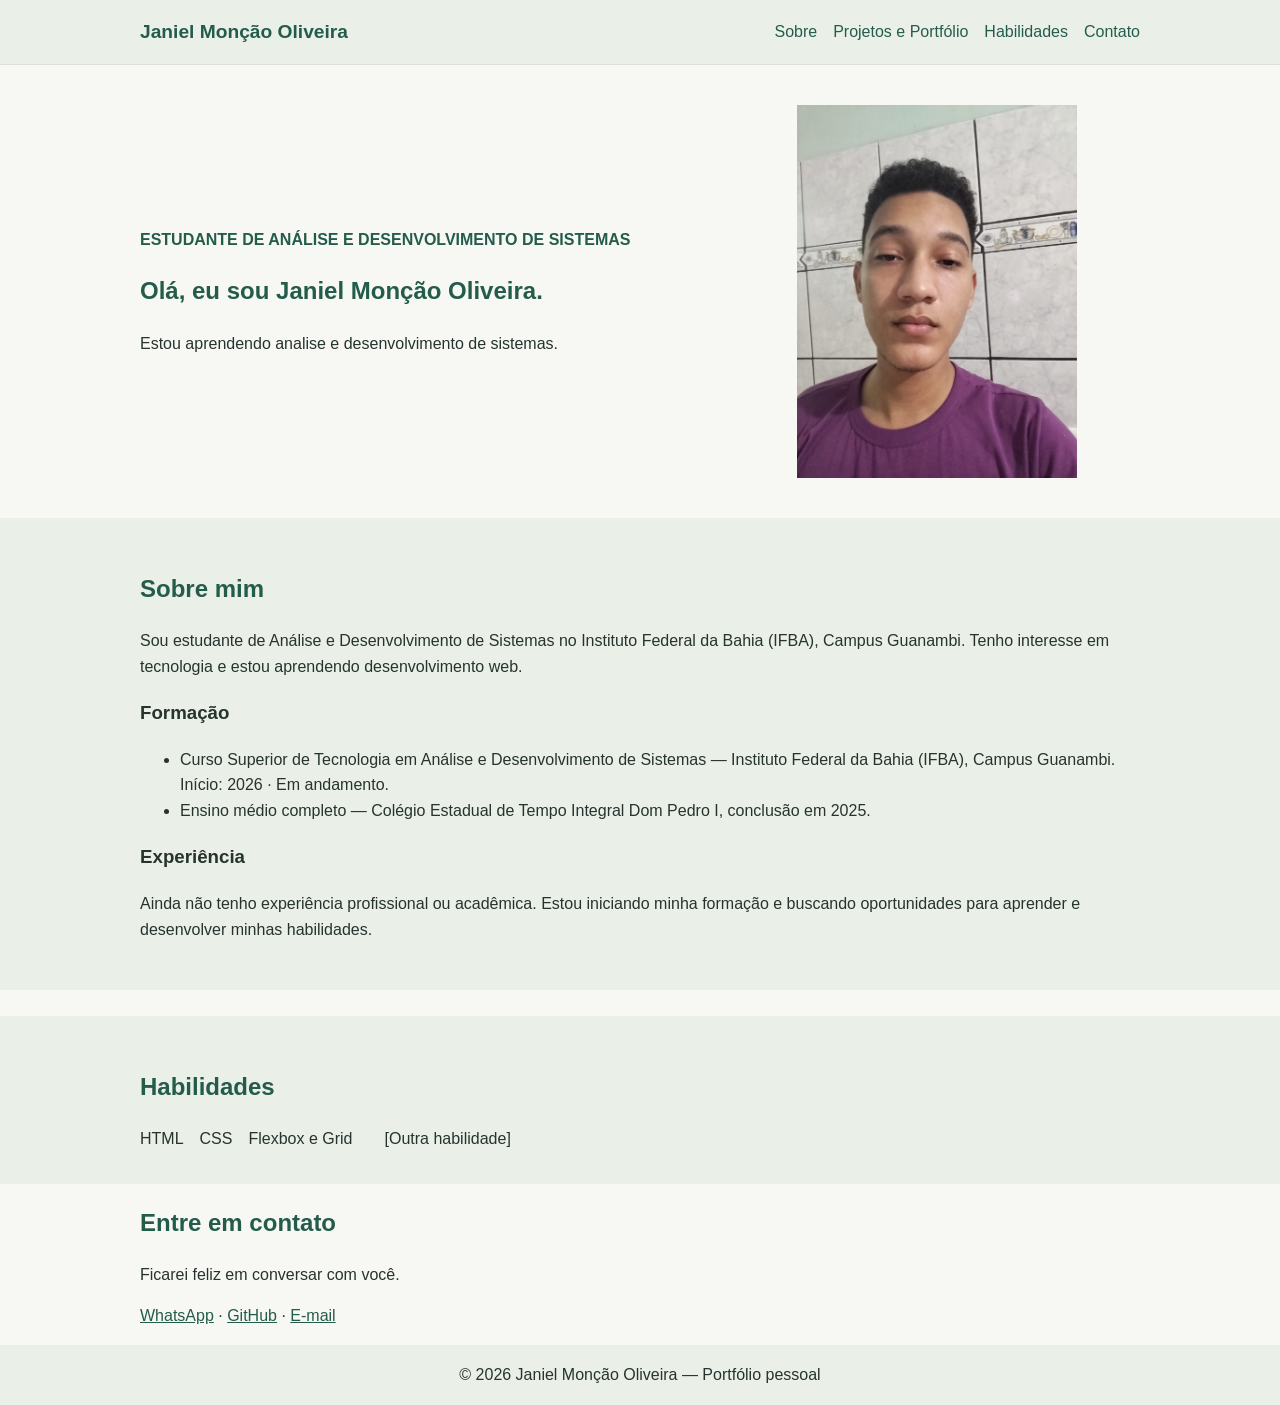
==== html/index.html @ b72e4103 "Adiciona site do portfólio" ====
<!DOCTYPE html>
<html lang="pt-BR">
<head>
    <meta charset="UTF-8">
    <meta name="viewport" content="width=device-width, initial-scale=1.0">
    <meta name="description" content="Portfólio pessoal de Janiel moncao oliveira">
    <title>Portfólio de Janiel</title>
    <link rel="stylesheet" href="../css/style.css">
</head>
<body>
    <header>
        <nav class="largura-pagina-menu" aria-label="Navegação principal">
            <a class="nome-portifolio" href="#inicio">Janiel Monção Oliveira</a>
            <ul>
                <li><a href="#sobre">Sobre</a></li>
                <li><a href="projetos.html">Projetos e Portfólio</a></li>
                <li><a href="#habilidades">Habilidades</a></li>
                <li><a href="#contato">Contato</a></li>
            </ul>
        </nav>
    </header>

    <main>
        <section class="apresentacao-inicial" id="inicio">
            <div>
                <p class="titulo-profissional">ESTUDANTE DE ANÁLISE E DESENVOLVIMENTO DE SISTEMAS</p>
                <h1>Olá, eu sou Janiel Monção Oliveira.</h1>
                <p>Estou aprendendo analise e desenvolvimento de sistemas.</p>
            </div>
            <img class="foto-perfil" src="../assets/img/perfil.jpg" alt="Foto pessoal">
        </section>

        <section class="secao-com-fundo" id="sobre">
            <div class="largura-pagina">
                <h2>Sobre mim</h2>
                <p>Sou estudante de Análise e Desenvolvimento de Sistemas no Instituto Federal da Bahia (IFBA), Campus Guanambi. Tenho interesse em tecnologia e estou aprendendo desenvolvimento web.</p>
                <h3>Formação</h3>
                <ul>
                    <li>Curso Superior de Tecnologia em Análise e Desenvolvimento de Sistemas — Instituto Federal da Bahia (IFBA), Campus Guanambi. Início: 2026 · Em andamento.</li>
                    <li>Ensino médio completo — Colégio Estadual de Tempo Integral Dom Pedro I, conclusão em 2025.</li>
                </ul>
                <h3>Experiência</h3>
                <p>Ainda não tenho experiência profissional ou acadêmica. Estou iniciando minha formação e buscando oportunidades para aprender e desenvolver minhas habilidades.</p>
            </div>
        </section>
<br>
        <section class="fundo" id="habilidades">
            <div class="largura-pagina">
                <h2>Habilidades</h2>
                <ul class="lista-habilidades">
                    <li>HTML</li>
                    <li>CSS</li>
                    <li>Flexbox e Grid</li>
                    <li></li>
                    <li>[Outra habilidade]</li>
                </ul>
            </div>
        </section>

        <section class="largura-pagina" id="contato">
            <div>
                <h2>Entre em contato</h2>
                <p>Ficarei feliz em conversar com você.</p>
                <p>
                    <a href="https://wa.me/557781138362" target="_blank" rel="noopener noreferrer">WhatsApp</a>
                    · <a href="https://github.com/Janiel-Sancho" target="_blank" rel="noopener noreferrer">GitHub</a>
                    · <a href="https://mail.google.com/mail/?view=cm&amp;to=janiemoncao876%40gmail.com" target="_blank" rel="noopener noreferrer">E-mail</a>
                </p>
            </div>
        </section>
    </main>

    <footer>
        <div class="rodape">
            <p>&copy; 2026 Janiel Monção Oliveira — Portfólio pessoal</p>
        </div>
    </footer>
</body>
</html>
---- css/style.css ----
:root {
    --cor-principal: #245c4b;
    --cor-fundo: #f7f8f4;
    --cor-texto: #26332e;
}

* { box-sizing: border-box; }

body {
    display: flex;
    min-height: 100vh;
    flex-direction: column;
    margin: 0;
    background: var(--cor-fundo);
    color: var(--cor-texto);
    font: 1rem/1.6 Arial, sans-serif;
}

main { flex: 1; }
a { color: var(--cor-principal); }
a:focus-visible { outline: 2px solid var(--cor-principal); }

.largura-pagina,
.largura-pagina-menu,
.apresentacao-inicial,
.rodape {
    width: min(1000px, calc(100% - 32px));
    margin-inline: auto;
}

header, footer { background: #eaf0e8; }
header { border-bottom: 1px solid #ddd; }

.largura-pagina-menu,
.largura-pagina-menu ul,
.lista-habilidades,
.rodape {
    display: flex;
    align-items: center;
    justify-content: space-between;
    gap: 16px;
}

.largura-pagina-menu { min-height: 64px; }
.largura-pagina-menu ul, .lista-habilidades { flex-wrap: wrap; margin: 0; padding: 0; list-style: none; }
.nome-portifolio { font-size: 1.2rem; font-weight: bold; text-decoration: none; }
.largura-pagina-menu a { text-decoration: none; }

.apresentacao-inicial {
    display: grid;
    min-height: 340px;
    grid-template-columns: 1.4fr 1fr;
    align-items: center;
    gap: 24px;
    padding-block: 40px;
    animation: aparecer 0.5s ease-out;
}

.apresentacao-inicial h1, h2 { color: var(--cor-principal); }
.titulo-profissional { color: var(--cor-principal); font-weight: bold; }
.foto-perfil { width: min(100%, 280px); justify-self: center; }
.secao-com-fundo,
.fundo { padding-block: 32px; background: #eaf0e8; }
.secao-com-espacamento { padding-block: 40px; }
.lista-habilidades { justify-content: flex-start; }

.rodape {
    min-height: 60px;
    justify-content: center;
    text-align: center;
}

.rodape p { margin: 0; }

@keyframes aparecer {
    from { opacity: 0; }
    to { opacity: 1; }
}

@media (max-width: 650px) {
    .largura-pagina-menu { align-items: flex-start; flex-direction: column; padding-block: 12px; }
    .apresentacao-inicial { grid-template-columns: 1fr; }
    .foto-perfil { width: min(70%, 240px); }
}
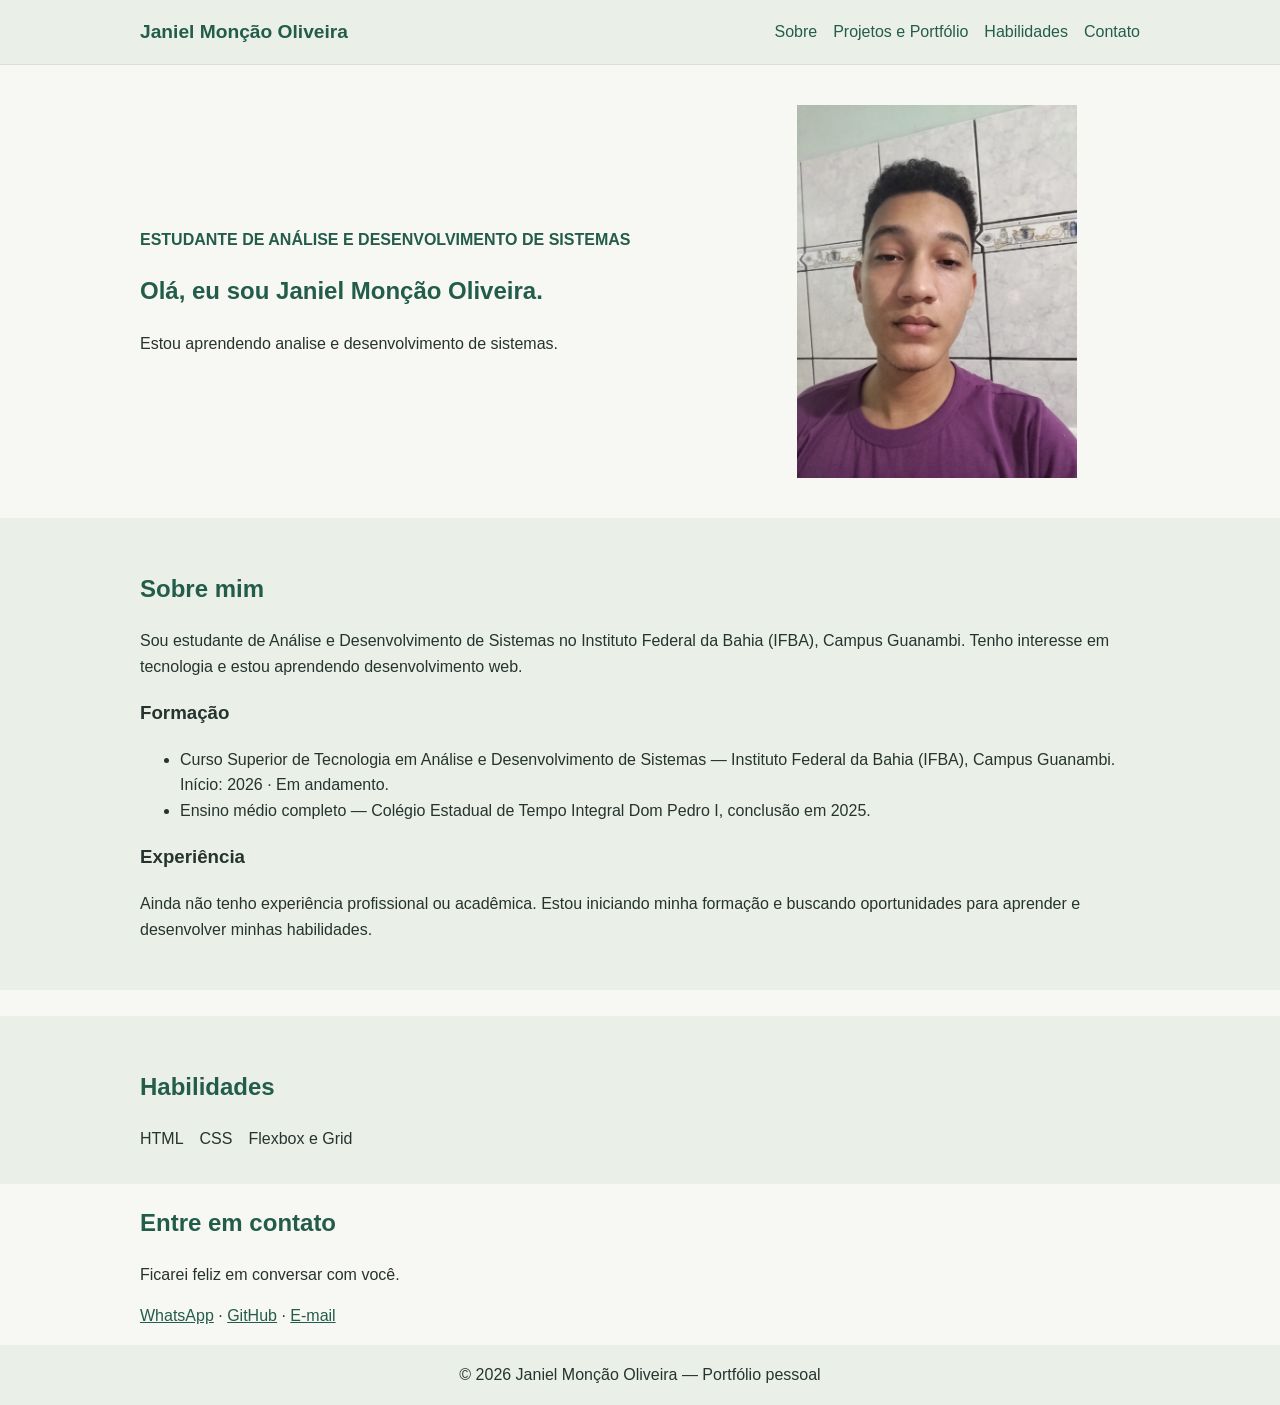
==== commit 4fd6b661: "Update index.html Removed empty list item and placeholder for another skill." ====
--- a/html/index.html
+++ b/html/index.html
@@ -51,8 +51,6 @@
                     <li>HTML</li>
                     <li>CSS</li>
                     <li>Flexbox e Grid</li>
-                    <li></li>
-                    <li>[Outra habilidade]</li>
                 </ul>
             </div>
         </section>
